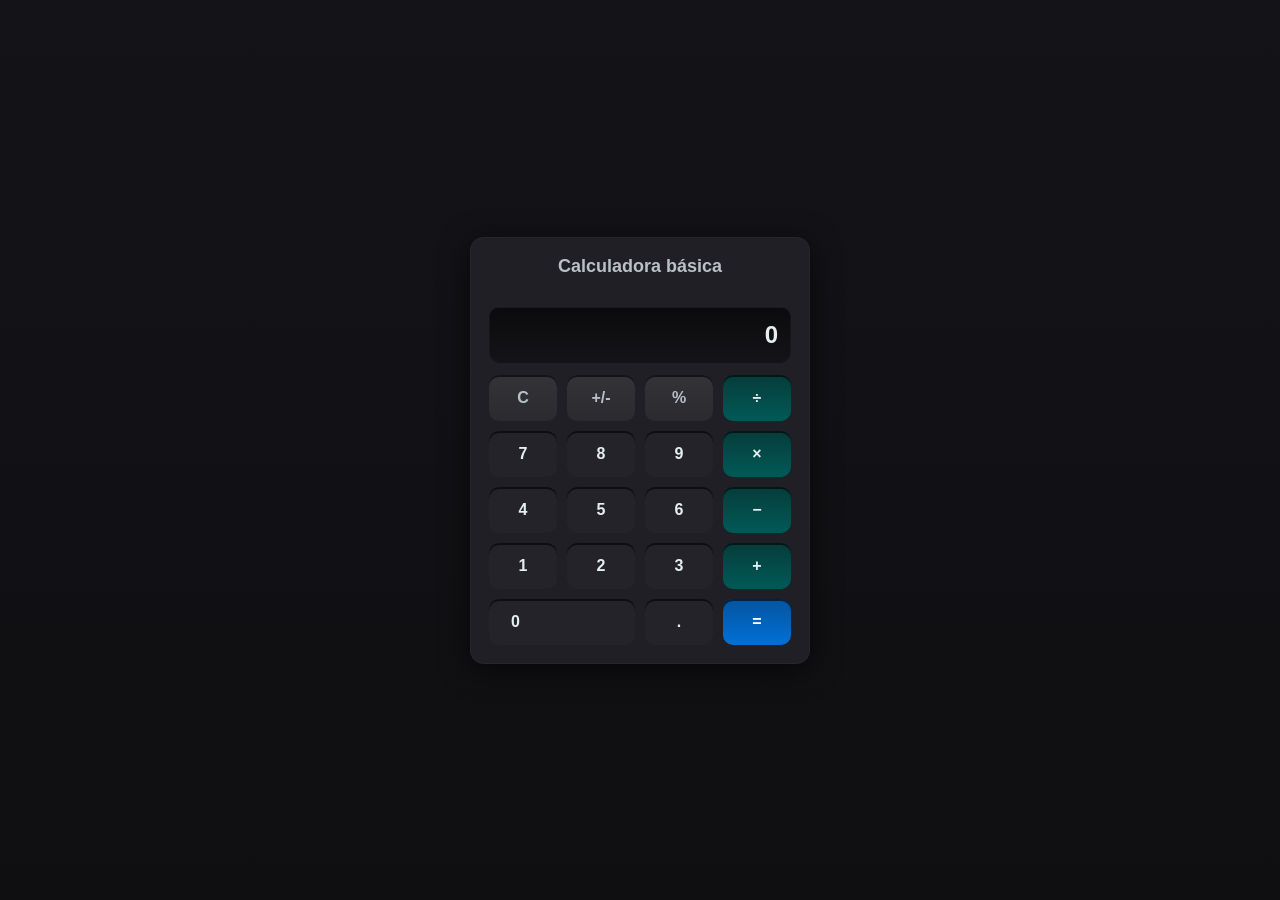
==== r4/index.html @ cffd3b1b "Add files via upload" ====
<!DOCTYPE html>
<html lang="es">
<head>
  <meta charset="utf-8" />
  <meta name="viewport" content="width=device-width,initial-scale=1" />
  <title>Calculadora básica</title>
  <link rel="stylesheet" href="estilos.css" />
</head>
<body>
  <main id="contenedor-calculadora">
    <h1 id="titulo">Calculadora básica</h1>

    <!-- pantalla principal y línea de operación -->
    <div id="area-pantalla">
      <div id="linea-operacion" aria-live="polite"></div>
      <div id="pantalla" role="status" aria-live="polite">0</div>
    </div>

    <!-- botones -->
    <section id="teclado">
      <!-- fila 1 -->
      <button class="boton accion" id="limpiar">C</button>
      <button class="boton accion" id="cambiar-signo">+/-</button>
      <button class="boton accion" id="porcentaje">%</button>
      <button class="boton operacion" data-op="/">÷</button>

      <!-- fila 2 -->
      <button class="boton numero" data-valor="7">7</button>
      <button class="boton numero" data-valor="8">8</button>
      <button class="boton numero" data-valor="9">9</button>
      <button class="boton operacion" data-op="*">×</button>

      <!-- fila 3 -->
      <button class="boton numero" data-valor="4">4</button>
      <button class="boton numero" data-valor="5">5</button>
      <button class="boton numero" data-valor="6">6</button>
      <button class="boton operacion" data-op="-">−</button>

      <!-- fila 4 -->
      <button class="boton numero" data-valor="1">1</button>
      <button class="boton numero" data-valor="2">2</button>
      <button class="boton numero" data-valor="3">3</button>
      <button class="boton operacion" data-op="+">+</button>

      <!-- fila 5 -->
      <button class="boton numero" data-valor="0" id="cero" style="grid-column: span 2;">0</button>
      <button class="boton numero" data-valor=".">.</button>
      <button class="boton igual" id="igual">=</button>
    </section>
  </main>

  <script src="script.js"></script>
</body>
</html>
---- r4/estilos.css ----
:root{
  --fondo: #141418;
  --panel: #1f1f25;
  --accento: #009688;
  --texto: #e6eef0;
  --subtexto: #b8c2c6;
  --rojo: #d9534f;
  --gris-boton: #232329;
}

*{box-sizing:border-box}
html,body{height:100%}
body{
  margin:0;
  font-family: Inter, Roboto, Arial, sans-serif;
  background: linear-gradient(180deg,var(--fondo),#0f0f12);
  display:flex;
  align-items:center;
  justify-content:center;
  color:var(--texto);
  padding:20px;
}

#contenedor-calculadora{
  width:340px;
  background:var(--panel);
  border-radius:14px;
  padding:18px;
  box-shadow: 0 6px 30px rgba(0,0,0,0.6);
  border:1px solid rgba(255,255,255,0.03);
}

#titulo{
  margin:0 0 12px 0;
  font-size:18px;
  font-weight:600;
  text-align:center;
  color:var(--subtexto);
}

#area-pantalla{
  margin-bottom:12px;
}
#linea-operacion{
  height:18px;
  font-size:13px;
  color:var(--subtexto);
  text-align:right;
  padding-right:10px;
}
#pantalla{
  height:56px;
  border-radius:10px;
  background:linear-gradient(180deg,#0b0b0d,#141418);
  border:1px solid rgba(255,255,255,0.03);
  display:flex;
  align-items:center;
  justify-content:flex-end;
  padding:10px 12px;
  font-size:24px;
  font-weight:600;
  color:var(--texto);
  overflow:hidden;
  text-overflow:ellipsis;
  white-space:nowrap;
}

#teclado{
  display:grid;
  grid-template-columns:repeat(4,1fr);
  gap:10px;
}

.boton{
  border:none;
  padding:14px;
  border-radius:10px;
  background:var(--gris-boton);
  color:var(--texto);
  font-size:16px;
  font-weight:600;
  cursor:pointer;
  box-shadow: 0 2px 0 rgba(0,0,0,0.6) inset;
  transition: transform .08s ease, box-shadow .08s;
}
.boton:active{ transform: translateY(1px); }

.operacion{
  background:linear-gradient(180deg,#063c3a,#005a57);
  color:var(--texto);
}

.accion{
  background:linear-gradient(180deg,#333338,#2a2a2f);
  color:var(--subtexto);
}

.igual{
  background:linear-gradient(180deg,#0554a0,#0070d6);
  color:white;
}

#cero{ text-align:left; padding-left:22px; }

@media (max-width:380px){
  #contenedor-calculadora{ width:95%; }
  #pantalla{ font-size:20px; height:50px; }
  .boton{ padding:12px; font-size:15px; }
}
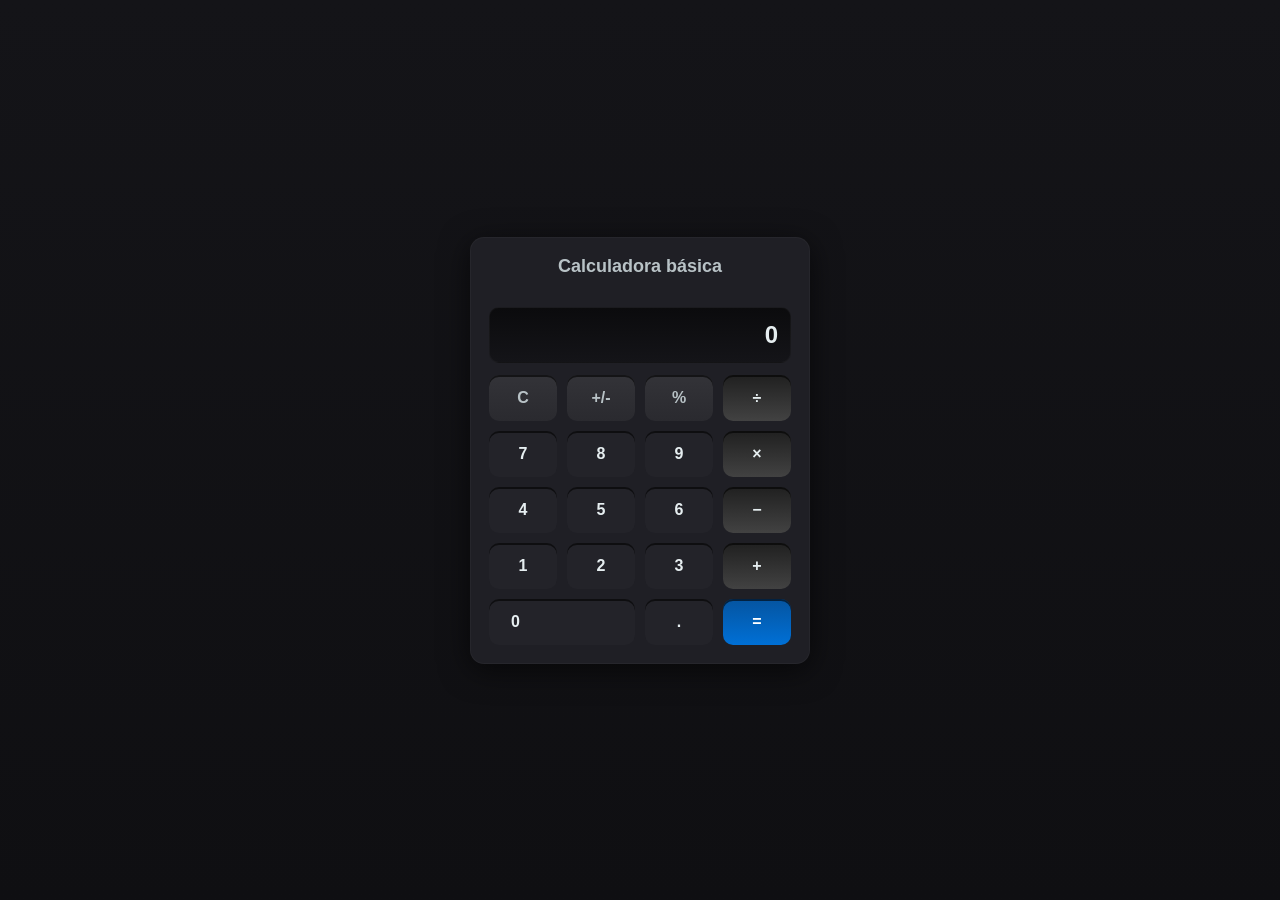
==== commit 5d14ba0f: "Update index.html" ====
--- a/r4/index.html
+++ b/r4/index.html
@@ -10,39 +10,33 @@
   <main id="contenedor-calculadora">
     <h1 id="titulo">Calculadora básica</h1>
 
-    <!-- pantalla principal y línea de operación -->
     <div id="area-pantalla">
       <div id="linea-operacion" aria-live="polite"></div>
       <div id="pantalla" role="status" aria-live="polite">0</div>
     </div>
 
-    <!-- botones -->
     <section id="teclado">
-      <!-- fila 1 -->
+      
       <button class="boton accion" id="limpiar">C</button>
       <button class="boton accion" id="cambiar-signo">+/-</button>
       <button class="boton accion" id="porcentaje">%</button>
       <button class="boton operacion" data-op="/">÷</button>
 
-      <!-- fila 2 -->
       <button class="boton numero" data-valor="7">7</button>
       <button class="boton numero" data-valor="8">8</button>
       <button class="boton numero" data-valor="9">9</button>
       <button class="boton operacion" data-op="*">×</button>
 
-      <!-- fila 3 -->
       <button class="boton numero" data-valor="4">4</button>
       <button class="boton numero" data-valor="5">5</button>
       <button class="boton numero" data-valor="6">6</button>
       <button class="boton operacion" data-op="-">−</button>
 
-      <!-- fila 4 -->
       <button class="boton numero" data-valor="1">1</button>
       <button class="boton numero" data-valor="2">2</button>
       <button class="boton numero" data-valor="3">3</button>
       <button class="boton operacion" data-op="+">+</button>
 
-      <!-- fila 5 -->
       <button class="boton numero" data-valor="0" id="cero" style="grid-column: span 2;">0</button>
       <button class="boton numero" data-valor=".">.</button>
       <button class="boton igual" id="igual">=</button>
--- a/r4/estilos.css
+++ b/r4/estilos.css
@@ -86,7 +86,7 @@
 .boton:active{ transform: translateY(1px); }
 
 .operacion{
-  background:linear-gradient(180deg,#063c3a,#005a57);
+  background:linear-gradient(180deg,#202020,#424242);
   color:var(--texto);
 }
 
